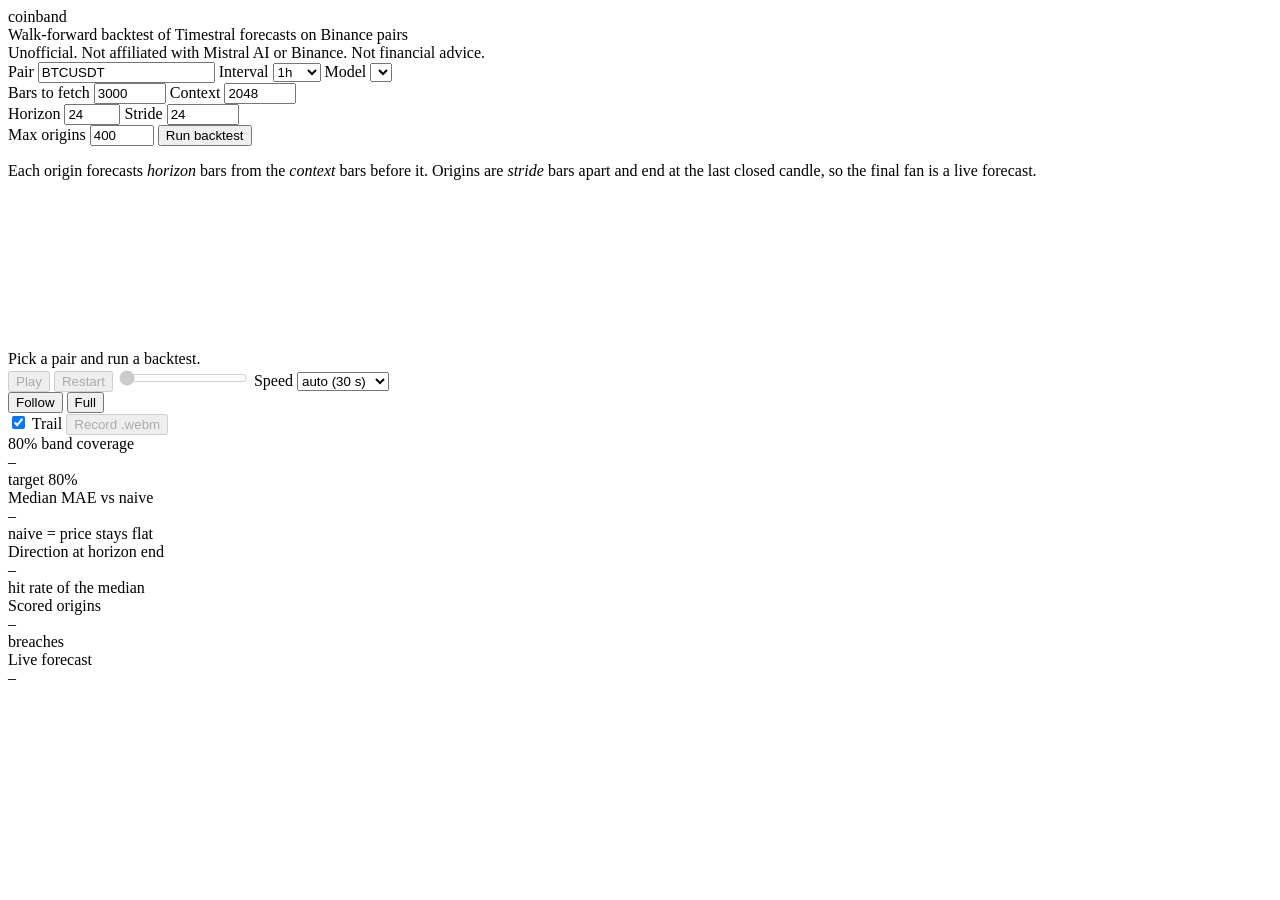
==== coinband/static/index.html @ ae3935da "Add backtest engine, JSON API and animated canvas UI - binance_data: cached spot symbol list and bac" ====
<!DOCTYPE html>
<html lang="en">
<head>
  <meta charset="utf-8">
  <meta name="viewport" content="width=device-width, initial-scale=1">
  <title>coinband</title>
  <link rel="stylesheet" href="/style.css">
</head>
<body>
  <header>
    <div class="brand">coinband</div>
    <div class="tagline">Walk-forward backtest of Timestral forecasts on Binance pairs</div>
    <div class="disclaimer">Unofficial. Not affiliated with Mistral AI or Binance. Not financial advice.</div>
  </header>

  <main>
    <aside>
      <form id="run-form" autocomplete="off">
        <label>Pair
          <input id="symbol" name="symbol" list="symbols" value="BTCUSDT" spellcheck="false" required>
          <datalist id="symbols"></datalist>
        </label>
        <label>Interval
          <select id="interval" name="interval">
            <option>1m</option><option>5m</option><option>15m</option><option>30m</option>
            <option selected>1h</option><option>2h</option><option>4h</option><option>6h</option>
            <option>12h</option><option>1d</option><option>1w</option>
          </select>
        </label>
        <label>Model
          <select id="model" name="model"></select>
        </label>
        <div class="row">
          <label>Bars to fetch
            <input id="bars" name="bars" type="number" min="100" max="50000" step="100" value="3000">
          </label>
          <label>Context
            <input id="context" name="context" type="number" min="32" max="32768" step="32" value="2048">
          </label>
        </div>
        <div class="row">
          <label>Horizon
            <input id="horizon" name="horizon" type="number" min="1" max="512" value="24">
          </label>
          <label>Stride
            <input id="stride" name="stride" type="number" min="1" max="10000" value="24">
          </label>
        </div>
        <label>Max origins
          <input id="max_origins" name="max_origins" type="number" min="1" max="2000" value="400">
        </label>
        <button id="run" type="submit">Run backtest</button>
        <div id="progress" class="progress" hidden>
          <div class="bar"><div id="progress-fill"></div></div>
          <div id="progress-text"></div>
        </div>
        <div id="error" class="error" hidden></div>
        <p class="hint">
          Each origin forecasts <em>horizon</em> bars from the <em>context</em> bars before it.
          Origins are <em>stride</em> bars apart and end at the last closed candle, so the final fan is a live forecast.
        </p>
      </form>
    </aside>

    <section class="stage">
      <div class="canvas-wrap">
        <canvas id="chart"></canvas>
        <div id="empty" class="empty">Pick a pair and run a backtest.</div>
      </div>

      <div class="transport">
        <button id="play" title="Play / pause (space)" disabled>Play</button>
        <button id="restart" title="Restart" disabled>Restart</button>
        <input id="scrub" type="range" min="0" max="1000" value="0" disabled>
        <label>Speed
          <select id="speed">
            <option value="auto" selected>auto (30 s)</option>
            <option value="10">10 bars/s</option>
            <option value="25">25 bars/s</option>
            <option value="50">50 bars/s</option>
            <option value="100">100 bars/s</option>
            <option value="250">250 bars/s</option>
            <option value="1000">1000 bars/s</option>
          </select>
        </label>
        <div class="seg" role="group" aria-label="View">
          <button id="view-follow" class="on" type="button">Follow</button>
          <button id="view-full" type="button">Full</button>
        </div>
        <label class="check"><input id="trail" type="checkbox" checked> Trail</label>
        <button id="record" title="Record the playback to .webm" disabled>Record .webm</button>
      </div>

      <div class="metrics" id="metrics">
        <div class="metric"><div class="k">80% band coverage</div><div class="v" id="m-coverage">–</div><div class="s">target 80%</div></div>
        <div class="metric"><div class="k">Median MAE vs naive</div><div class="v" id="m-skill">–</div><div class="s" id="m-mae">naive = price stays flat</div></div>
        <div class="metric"><div class="k">Direction at horizon end</div><div class="v" id="m-direction">–</div><div class="s">hit rate of the median</div></div>
        <div class="metric"><div class="k">Scored origins</div><div class="v" id="m-scored">–</div><div class="s" id="m-breaches">breaches</div></div>
        <div class="metric live"><div class="k">Live forecast</div><div class="v" id="m-live">–</div><div class="s" id="m-live-band"></div></div>
      </div>
    </section>
  </main>

  <script src="/app.js"></script>
</body>
</html>
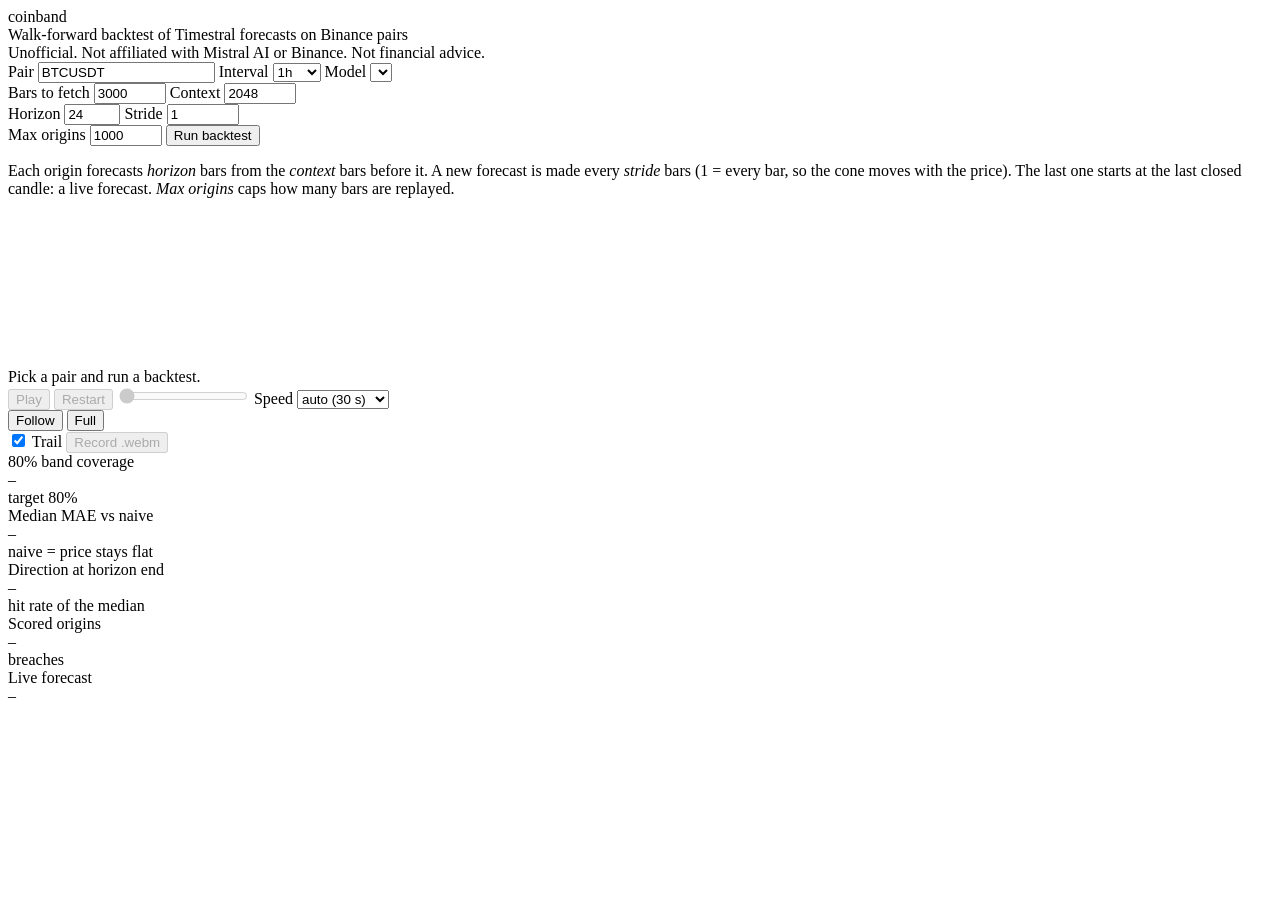
==== commit f05e0106: "Slide a per-bar forecast cone over the full price line - Default to a forecast at every bar (stride " ====
--- a/coinband/static/index.html
+++ b/coinband/static/index.html
@@ -43,11 +43,11 @@
             <input id="horizon" name="horizon" type="number" min="1" max="512" value="24">
           </label>
           <label>Stride
-            <input id="stride" name="stride" type="number" min="1" max="10000" value="24">
+            <input id="stride" name="stride" type="number" min="1" max="10000" value="1">
           </label>
         </div>
         <label>Max origins
-          <input id="max_origins" name="max_origins" type="number" min="1" max="2000" value="400">
+          <input id="max_origins" name="max_origins" type="number" min="1" max="10000" value="1000">
         </label>
         <button id="run" type="submit">Run backtest</button>
         <div id="progress" class="progress" hidden>
@@ -57,7 +57,8 @@
         <div id="error" class="error" hidden></div>
         <p class="hint">
           Each origin forecasts <em>horizon</em> bars from the <em>context</em> bars before it.
-          Origins are <em>stride</em> bars apart and end at the last closed candle, so the final fan is a live forecast.
+          A new forecast is made every <em>stride</em> bars (1 = every bar, so the cone moves with the price).
+          The last one starts at the last closed candle: a live forecast. <em>Max origins</em> caps how many bars are replayed.
         </p>
       </form>
     </aside>
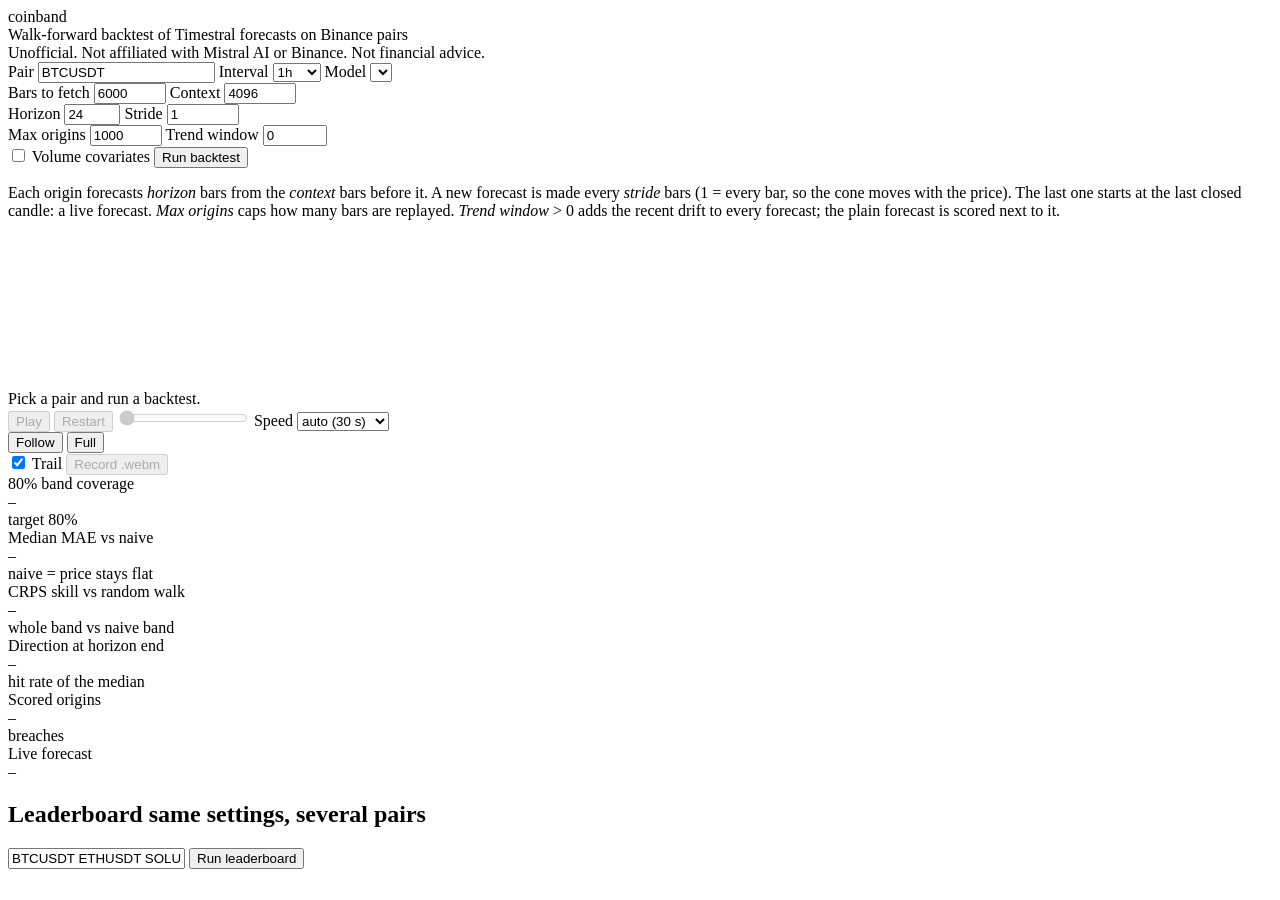
==== commit 8b271751: "Measure forecast accuracy, run on Apple GPU, pick defaults from a study - Engine: score every quanti" ====
--- a/coinband/static/index.html
+++ b/coinband/static/index.html
@@ -32,10 +32,10 @@
         </label>
         <div class="row">
           <label>Bars to fetch
-            <input id="bars" name="bars" type="number" min="100" max="50000" step="100" value="3000">
+            <input id="bars" name="bars" type="number" min="100" max="50000" step="100" value="6000">
           </label>
           <label>Context
-            <input id="context" name="context" type="number" min="32" max="32768" step="32" value="2048">
+            <input id="context" name="context" type="number" min="32" max="32768" step="32" value="4096">
           </label>
         </div>
         <div class="row">
@@ -46,8 +46,16 @@
             <input id="stride" name="stride" type="number" min="1" max="10000" value="1">
           </label>
         </div>
-        <label>Max origins
-          <input id="max_origins" name="max_origins" type="number" min="1" max="10000" value="1000">
+        <div class="row">
+          <label>Max origins
+            <input id="max_origins" name="max_origins" type="number" min="1" max="10000" value="1000">
+          </label>
+          <label title="Tilt each forecast by the log-price slope of the last N bars. 0 = plain Timestral.">Trend window
+            <input id="trend_window" name="trend_window" type="number" min="0" max="5000" value="0">
+          </label>
+        </div>
+        <label class="check-row" title="Feed log volume and the absolute 1-bar return as past covariates. Helped 1 to 6 bars ahead, hurt 24+ in one of two test periods; about 6x slower.">
+          <input id="covariates" type="checkbox"> Volume covariates
         </label>
         <button id="run" type="submit">Run backtest</button>
         <div id="progress" class="progress" hidden>
@@ -59,6 +67,7 @@
           Each origin forecasts <em>horizon</em> bars from the <em>context</em> bars before it.
           A new forecast is made every <em>stride</em> bars (1 = every bar, so the cone moves with the price).
           The last one starts at the last closed candle: a live forecast. <em>Max origins</em> caps how many bars are replayed.
+          <em>Trend window</em> &gt; 0 adds the recent drift to every forecast; the plain forecast is scored next to it.
         </p>
       </form>
     </aside>
@@ -95,10 +104,44 @@
       <div class="metrics" id="metrics">
         <div class="metric"><div class="k">80% band coverage</div><div class="v" id="m-coverage">–</div><div class="s">target 80%</div></div>
         <div class="metric"><div class="k">Median MAE vs naive</div><div class="v" id="m-skill">–</div><div class="s" id="m-mae">naive = price stays flat</div></div>
+        <div class="metric"><div class="k">CRPS skill vs random walk</div><div class="v" id="m-crps">–</div><div class="s" id="m-crps-sub">whole band vs naive band</div></div>
         <div class="metric"><div class="k">Direction at horizon end</div><div class="v" id="m-direction">–</div><div class="s">hit rate of the median</div></div>
         <div class="metric"><div class="k">Scored origins</div><div class="v" id="m-scored">–</div><div class="s" id="m-breaches">breaches</div></div>
         <div class="metric live"><div class="k">Live forecast</div><div class="v" id="m-live">–</div><div class="s" id="m-live-band"></div></div>
       </div>
+
+      <section class="analysis" id="analysis" hidden>
+        <h2>How right was it? <span class="sub" id="analysis-sub"></span></h2>
+        <div class="charts">
+          <figure>
+            <figcaption>80% band coverage by bars ahead</figcaption>
+            <div class="chart-box"><canvas id="c-coverage"></canvas><div class="tip" hidden></div></div>
+          </figure>
+          <figure>
+            <figcaption>Skill vs naive by bars ahead <span class="hint-inline">above 0 beats naive</span></figcaption>
+            <div class="chart-box"><canvas id="c-skill"></canvas><div class="tip" hidden></div></div>
+          </figure>
+          <figure>
+            <figcaption>Calibration <span class="hint-inline">on the diagonal = calibrated</span></figcaption>
+            <div class="chart-box"><canvas id="c-calibration"></canvas><div class="tip" hidden></div></div>
+          </figure>
+        </div>
+        <details>
+          <summary>Table view</summary>
+          <div class="table-wrap" id="horizon-table"></div>
+        </details>
+      </section>
+
+      <section class="leaderboard">
+        <h2>Leaderboard <span class="sub">same settings, several pairs</span></h2>
+        <form id="lb-form" class="lb-form" autocomplete="off">
+          <input id="lb-symbols" value="BTCUSDT ETHUSDT SOLUSDT BNBUSDT XRPUSDT DOGEUSDT" spellcheck="false" aria-label="Pairs">
+          <button id="lb-run" type="submit">Run leaderboard</button>
+          <span id="lb-progress" class="muted"></span>
+        </form>
+        <div id="lb-error" class="error" hidden></div>
+        <div class="table-wrap" id="lb-table"></div>
+      </section>
     </section>
   </main>
 
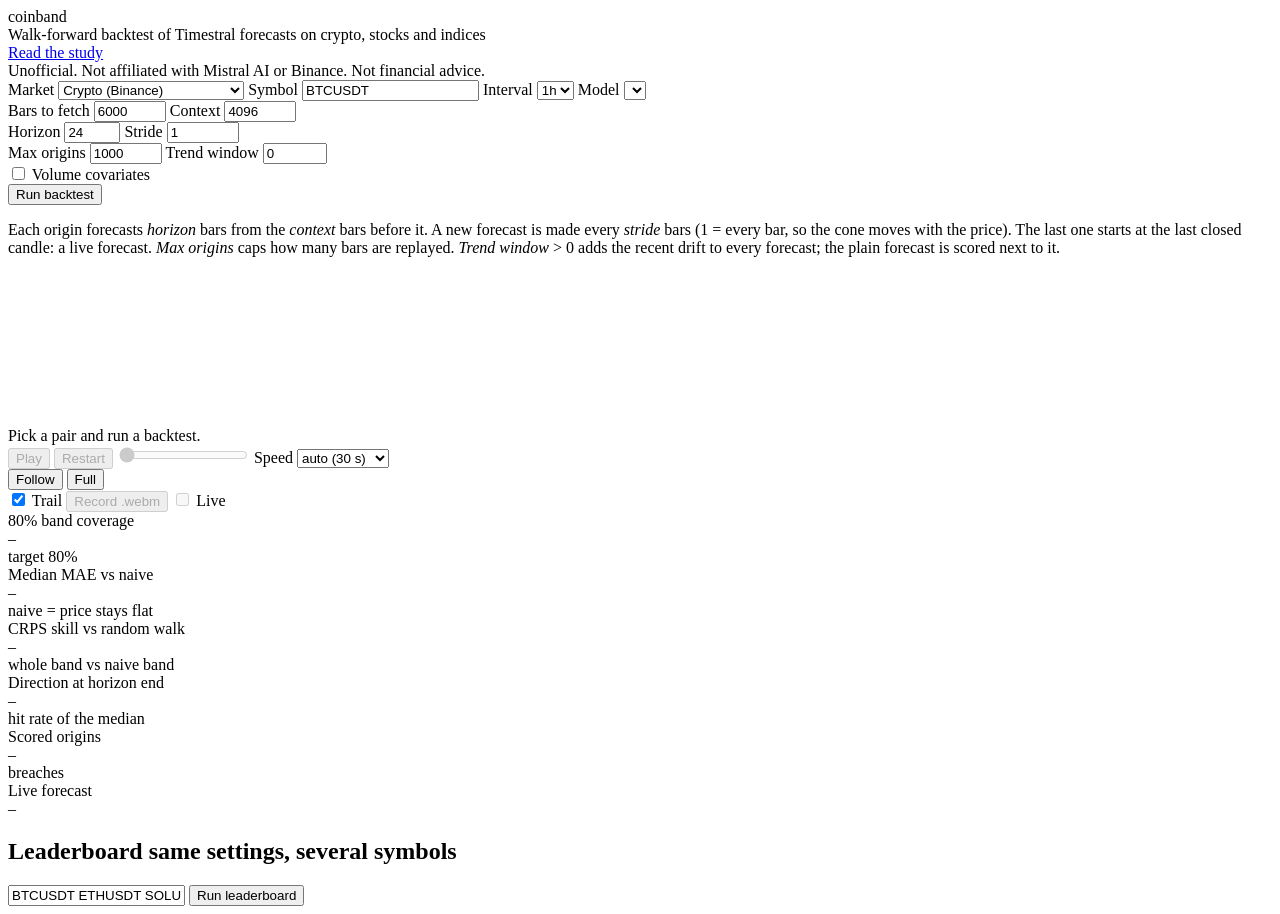
==== commit ddcea4d1: "Add Yahoo markets, local bar cache, live forecasts and a job queue - Yahoo Finance source for stocks" ====
--- a/coinband/static/index.html
+++ b/coinband/static/index.html
@@ -9,22 +9,27 @@
 <body>
   <header>
     <div class="brand">coinband</div>
-    <div class="tagline">Walk-forward backtest of Timestral forecasts on Binance pairs</div>
+    <div class="tagline">Walk-forward backtest of Timestral forecasts on crypto, stocks and indices</div>
+    <a class="paper-link" href="/paper">Read the study</a>
     <div class="disclaimer">Unofficial. Not affiliated with Mistral AI or Binance. Not financial advice.</div>
   </header>
 
   <main>
     <aside>
       <form id="run-form" autocomplete="off">
-        <label>Pair
+        <label>Market
+          <select id="source" name="source">
+            <option value="binance" selected>Crypto (Binance)</option>
+            <option value="yahoo">Stocks, indices, FX (Yahoo)</option>
+          </select>
+        </label>
+        <label>Symbol
           <input id="symbol" name="symbol" list="symbols" value="BTCUSDT" spellcheck="false" required>
           <datalist id="symbols"></datalist>
         </label>
         <label>Interval
           <select id="interval" name="interval">
-            <option>1m</option><option>5m</option><option>15m</option><option>30m</option>
-            <option selected>1h</option><option>2h</option><option>4h</option><option>6h</option>
-            <option>12h</option><option>1d</option><option>1w</option>
+            <option selected>1h</option>
           </select>
         </label>
         <label>Model
@@ -57,7 +62,10 @@
         <label class="check-row" title="Feed log volume and the absolute 1-bar return as past covariates. Helped 1 to 6 bars ahead, hurt 24+ in one of two test periods; about 6x slower.">
           <input id="covariates" type="checkbox"> Volume covariates
         </label>
-        <button id="run" type="submit">Run backtest</button>
+        <div class="run-row">
+          <button id="run" type="submit">Run backtest</button>
+          <button id="cancel-run" type="button" hidden>Cancel</button>
+        </div>
         <div id="progress" class="progress" hidden>
           <div class="bar"><div id="progress-fill"></div></div>
           <div id="progress-text"></div>
@@ -70,6 +78,10 @@
           <em>Trend window</em> &gt; 0 adds the recent drift to every forecast; the plain forecast is scored next to it.
         </p>
       </form>
+      <section class="queue" id="queue" hidden>
+        <h3>Queue <span class="muted">one job uses the model at a time</span></h3>
+        <ul id="queue-list"></ul>
+      </section>
     </aside>
 
     <section class="stage">
@@ -99,6 +111,8 @@
         </div>
         <label class="check"><input id="trail" type="checkbox" checked> Trail</label>
         <button id="record" title="Record the playback to .webm" disabled>Record .webm</button>
+        <label class="check" title="Every 60 s: fetch new closed bars and the current price, and redo the live forecast"><input id="live" type="checkbox" disabled> Live</label>
+        <span id="live-status" class="muted"></span>
       </div>
 
       <div class="metrics" id="metrics">
@@ -133,9 +147,9 @@
       </section>
 
       <section class="leaderboard">
-        <h2>Leaderboard <span class="sub">same settings, several pairs</span></h2>
+        <h2>Leaderboard <span class="sub">same settings, several symbols</span></h2>
         <form id="lb-form" class="lb-form" autocomplete="off">
-          <input id="lb-symbols" value="BTCUSDT ETHUSDT SOLUSDT BNBUSDT XRPUSDT DOGEUSDT" spellcheck="false" aria-label="Pairs">
+          <input id="lb-symbols" value="BTCUSDT ETHUSDT SOLUSDT BNBUSDT XRPUSDT DOGEUSDT" spellcheck="false" aria-label="Symbols">
           <button id="lb-run" type="submit">Run leaderboard</button>
           <span id="lb-progress" class="muted"></span>
         </form>
